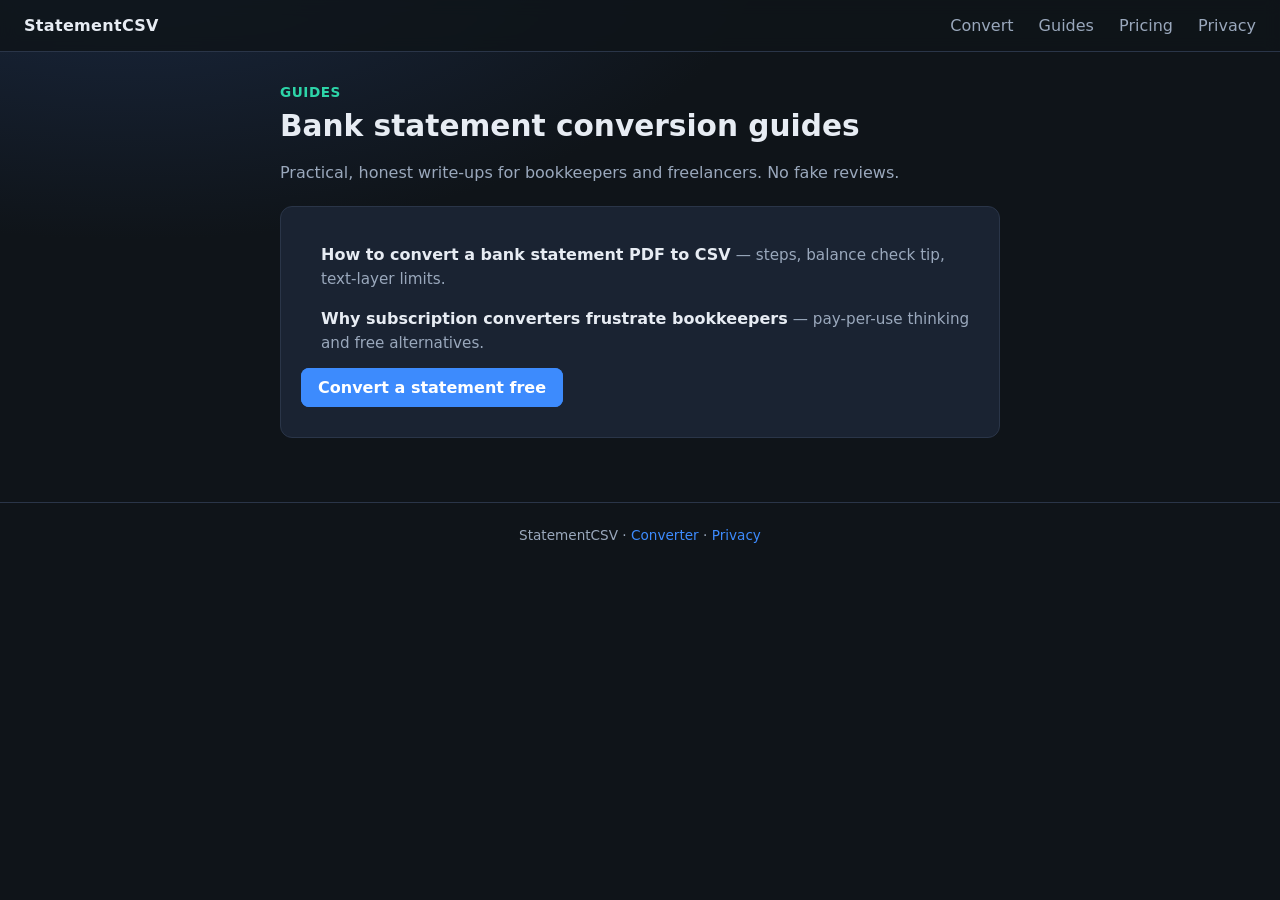
==== templates/guides/index.html @ d016ff77 "BOB-25: add two English SEO guide pages and deploy routes - /guides index - /guides/bank-statement-t" ====
<!DOCTYPE html>
<html lang="en">
<head>
  <meta charset="utf-8" />
  <meta name="viewport" content="width=device-width, initial-scale=1" />
  <title>Guides — StatementCSV</title>
  <meta name="description" content="Practical guides: convert bank statement PDF to CSV/Excel, balance checks, and alternatives to subscription converters." />
  <link rel="stylesheet" href="/static/style.css" />
  <link rel="canonical" href="https://statementcsv.spacebit.qzz.io/guides" />
</head>
<body>
  <header class="top">
    <div class="brand"><a href="/" style="color:inherit;text-decoration:none">StatementCSV</a></div>
    <nav>
      <a href="/#upload-card">Convert</a>
      <a href="/guides">Guides</a>
      <a href="/pricing">Pricing</a>
      <a href="/privacy">Privacy</a>
    </nav>
  </header>
  <main class="wrap guide">
    <p class="kicker">Guides</p>
    <h1>Bank statement conversion guides</h1>
    <p class="lead">Practical, honest write-ups for bookkeepers and freelancers. No fake reviews.</p>
    <section class="card guide-body">
      <ul class="guide-list">
        <li>
          <a href="/guides/bank-statement-to-csv"><strong>How to convert a bank statement PDF to CSV</strong></a>
          <span class="muted"> — steps, balance check tip, text-layer limits.</span>
        </li>
        <li>
          <a href="/guides/why-subscription-converters-frustrate-bookkeepers"><strong>Why subscription converters frustrate bookkeepers</strong></a>
          <span class="muted"> — pay-per-use thinking and free alternatives.</span>
        </li>
      </ul>
      <p style="margin-top:1.25rem"><a class="btn primary" href="/#upload-card">Convert a statement free</a></p>
    </section>
  </main>
  <footer class="foot">
    <span>StatementCSV · <a href="/">Converter</a> · <a href="/privacy">Privacy</a></span>
  </footer>
</body>
</html>
---- static/style.css ----
:root {
  --bg: #0f1419;
  --card: #1a2332;
  --line: #2a3548;
  --text: #e7ecf3;
  --muted: #9aa8bc;
  --accent: #3d8bfd;
  --accent2: #2dd4a8;
  --danger: #f07178;
  --warn: #e6c07b;
  --radius: 12px;
  --font: "Segoe UI", system-ui, -apple-system, sans-serif;
}
* { box-sizing: border-box; }
body {
  margin: 0;
  font-family: var(--font);
  background: radial-gradient(1200px 600px at 10% -10%, #1b2a44 0%, var(--bg) 55%);
  color: var(--text);
  min-height: 100vh;
}
a { color: var(--accent); text-decoration: none; }
a:hover { text-decoration: underline; }
.top {
  display: flex; align-items: center; justify-content: space-between;
  padding: 1rem 1.5rem; border-bottom: 1px solid var(--line);
  backdrop-filter: blur(8px); position: sticky; top: 0; background: rgba(15,20,25,.85);
}
.brand { font-weight: 700; letter-spacing: .02em; }
nav a { margin-left: 1.25rem; color: var(--muted); }
nav a:hover { color: var(--text); }
.wrap { max-width: 960px; margin: 0 auto; padding: 2rem 1.25rem 4rem; }
.hero h1 { font-size: 1.75rem; margin: 0 0 .75rem; }
.lead { color: var(--muted); line-height: 1.55; }
.privacy {
  background: rgba(45, 212, 168, .08);
  border: 1px solid rgba(45, 212, 168, .25);
  padding: .75rem 1rem; border-radius: var(--radius); color: #b6f0dc;
}
.card {
  background: var(--card); border: 1px solid var(--line);
  border-radius: var(--radius); padding: 1.25rem; margin-top: 1.25rem;
}
.muted-card { color: var(--muted); }
.muted-card h3 { color: var(--text); margin-top: 0; }
.drop {
  display: flex; flex-direction: column; align-items: center; justify-content: center;
  gap: .35rem; padding: 2.5rem 1rem; border: 2px dashed var(--line);
  border-radius: var(--radius); cursor: pointer; transition: border-color .15s, background .15s;
}
.drop:hover, .drop.drag { border-color: var(--accent); background: rgba(61,139,253,.06); }
.drop-title { font-weight: 600; }
.drop-sub { color: var(--muted); font-size: .9rem; }
.row { display: flex; align-items: center; gap: .75rem; flex-wrap: wrap; }
.row.between { justify-content: space-between; }
.actions { margin-top: 1rem; }
.btn {
  appearance: none; border: 1px solid var(--line); background: #243044;
  color: var(--text); padding: .55rem 1rem; border-radius: 8px; cursor: pointer; font-weight: 600;
}
.btn:hover { border-color: var(--accent); }
.btn:disabled { opacity: .45; cursor: not-allowed; }
.btn.primary { background: var(--accent); border-color: var(--accent); color: #fff; }
.btn.primary:hover { filter: brightness(1.05); }
.err { color: var(--danger); }
.hint { color: var(--muted); }
.balance {
  padding: 1rem; border-radius: 8px; margin-bottom: 1rem;
  border: 1px solid var(--line); background: #121a26;
}
.balance.pass { border-color: rgba(45,212,168,.45); background: rgba(45,212,168,.08); }
.balance.fail { border-color: rgba(240,113,120,.45); background: rgba(240,113,120,.08); }
.balance.unknown { border-color: rgba(230,192,123,.45); background: rgba(230,192,123,.08); }
.balance .title { font-weight: 700; margin-bottom: .5rem; }
.balance .grid {
  display: grid; grid-template-columns: repeat(auto-fit, minmax(140px, 1fr)); gap: .5rem;
  font-size: .92rem; color: var(--muted);
}
.balance .grid strong { color: var(--text); display: block; font-size: 1.05rem; }
.table-wrap { overflow-x: auto; margin-top: .75rem; }
table { width: 100%; border-collapse: collapse; font-size: .92rem; }
th, td { padding: .55rem .6rem; border-bottom: 1px solid var(--line); text-align: left; }
th { color: var(--muted); font-weight: 600; }
td.num, th.num { text-align: right; font-variant-numeric: tabular-nums; }
.muted { color: var(--muted); font-weight: 500; font-size: .95rem; }
.pricing-grid {
  display: grid; grid-template-columns: repeat(auto-fit, minmax(220px, 1fr));
  gap: 1rem; margin-top: 1.5rem;
}
.price-card {
  background: var(--card); border: 1px solid var(--line); border-radius: var(--radius);
  padding: 1.25rem; display: flex; flex-direction: column; gap: .75rem; position: relative;
}
.price-card.featured { border-color: var(--accent); box-shadow: 0 0 0 1px rgba(61,139,253,.35); }
.price-card .badge {
  position: absolute; top: -10px; right: 12px; background: var(--accent);
  color: #fff; font-size: .75rem; font-weight: 700; padding: .2rem .5rem; border-radius: 999px;
}
.price { margin: 0; color: var(--muted); }
.price .amount { font-size: 1.75rem; color: var(--text); font-weight: 700; }
.price-card ul { margin: 0; padding-left: 1.1rem; color: var(--muted); flex: 1; }
.price-card .btn { width: 100%; }
.foot {
  text-align: center; color: var(--muted); font-size: .85rem;
  padding: 1.5rem; border-top: 1px solid var(--line);
}
code { background: #121a26; padding: .1rem .35rem; border-radius: 4px; font-size: .9em; }

/* Marketing homepage / pricing */
.kicker {
  color: var(--accent2);
  font-size: .85rem;
  font-weight: 700;
  letter-spacing: .04em;
  text-transform: uppercase;
  margin: 0 0 .5rem;
}
.feature-list {
  margin: 1rem 0 1.25rem;
  padding-left: 1.2rem;
  color: var(--muted);
  line-height: 1.6;
}
.feature-list li { margin: .35rem 0; }
.cta-row {
  display: flex;
  flex-wrap: wrap;
  gap: .75rem;
  margin: 1rem 0 1.25rem;
}
.cta-row .btn { text-decoration: none; display: inline-block; text-align: center; }
.limit-bar {
  background: rgba(230, 192, 123, .1);
  border: 1px solid rgba(230, 192, 123, .35);
  padding: .75rem 1rem;
  border-radius: var(--radius);
  color: #f0d9a8;
  font-size: .95rem;
}
.trust-bar {
  color: var(--muted);
  font-size: .9rem;
  margin: 1rem 0 0;
}
.upload-heading { margin: 0 0 1rem; font-size: 1.15rem; }
.banner-free {
  display: inline-block;
  background: rgba(45, 212, 168, .12);
  border: 1px solid rgba(45, 212, 168, .4);
  color: #b6f0dc;
  font-weight: 700;
  font-size: .9rem;
  padding: .4rem .85rem;
  border-radius: 999px;
  margin: 0 0 1rem;
}
.price-card.coming-soon { opacity: .92; }
.price-card .soon-label {
  margin: 0;
  text-align: center;
  color: var(--warn);
  font-size: .8rem;
  font-weight: 700;
  letter-spacing: .03em;
  text-transform: uppercase;
}
.price-card a.btn { text-decoration: none; text-align: center; }

/* SEO guide pages */
.wrap.guide { max-width: 760px; }
.guide h1 { font-size: 1.85rem; margin: 0 0 .75rem; line-height: 1.25; }
.guide-body h2 { font-size: 1.2rem; margin: 1.75rem 0 .65rem; }
.guide-body h2:first-child { margin-top: 0; }
.guide-body p, .guide-body li { line-height: 1.65; color: var(--muted); }
.guide-body strong { color: var(--text); }
.guide-body ol, .guide-body ul { padding-left: 1.25rem; }
.guide-body li { margin: .4rem 0; }
.guide-list { list-style: none; padding-left: 0; }
.guide-list li { margin: 1rem 0; line-height: 1.5; }
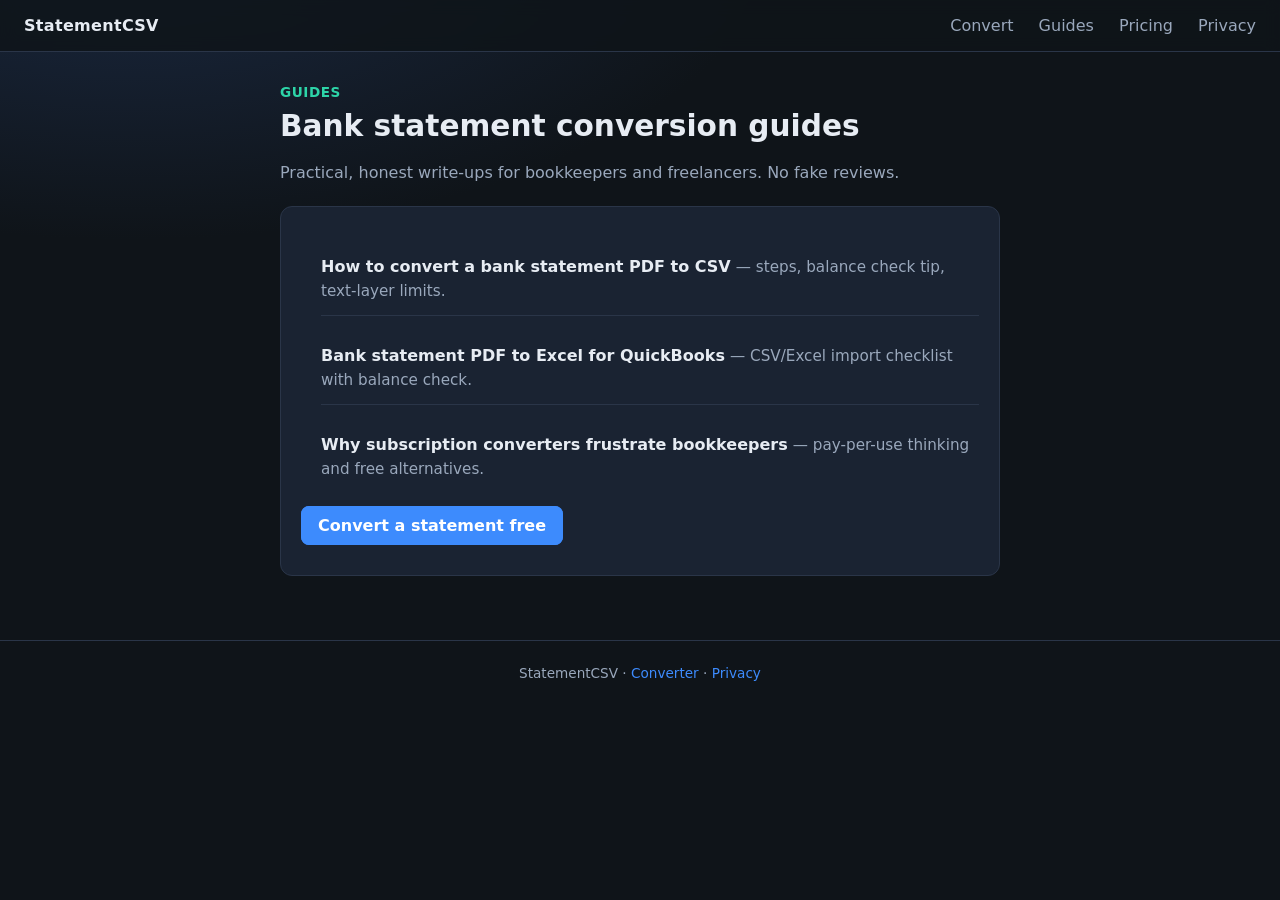
==== commit d14842d9: "BOB-25: atomic funnel stats + FAQ/HowTo schema + QuickBooks guide Fix multi-worker gunicorn stats vi" ====
--- a/templates/guides/index.html
+++ b/templates/guides/index.html
@@ -3,10 +3,18 @@
 <head>
   <meta charset="utf-8" />
   <meta name="viewport" content="width=device-width, initial-scale=1" />
-  <title>Guides — StatementCSV</title>
-  <meta name="description" content="Practical guides: convert bank statement PDF to CSV/Excel, balance checks, and alternatives to subscription converters." />
+  <title>Bank Statement PDF to CSV Guides (Free Converter Tips) — StatementCSV</title>
+  <meta name="description" content="Free guides: bank statement PDF to CSV/Excel, QuickBooks import, balance checks, and alternatives to subscription converters." />
+  <link rel="canonical" href="https://statementcsv.spacebit.qzz.io/guides" />
+  <meta property="og:type" content="website" />
+  <meta property="og:url" content="https://statementcsv.spacebit.qzz.io/guides" />
+  <meta property="og:title" content="Bank Statement PDF to CSV Guides — StatementCSV" />
+  <meta property="og:description" content="Free guides: bank statement PDF to CSV/Excel, QuickBooks import, balance checks, and alternatives to subscription converters." />
+  <meta property="og:site_name" content="StatementCSV" />
+  <meta name="twitter:card" content="summary" />
+  <meta name="twitter:title" content="Bank Statement PDF to CSV Guides — StatementCSV" />
+  <meta name="twitter:description" content="Free guides: bank statement PDF to CSV/Excel, QuickBooks import, balance checks, and alternatives to subscription converters." />
   <link rel="stylesheet" href="/static/style.css" />
-  <link rel="canonical" href="https://statementcsv.spacebit.qzz.io/guides" />
 </head>
 <body>
   <header class="top">
@@ -29,6 +37,10 @@
           <span class="muted"> — steps, balance check tip, text-layer limits.</span>
         </li>
         <li>
+          <a href="/guides/bank-statement-pdf-to-excel-quickbooks"><strong>Bank statement PDF to Excel for QuickBooks</strong></a>
+          <span class="muted"> — CSV/Excel import checklist with balance check.</span>
+        </li>
+        <li>
           <a href="/guides/why-subscription-converters-frustrate-bookkeepers"><strong>Why subscription converters frustrate bookkeepers</strong></a>
           <span class="muted"> — pay-per-use thinking and free alternatives.</span>
         </li>
--- a/static/style.css
+++ b/static/style.css
@@ -177,3 +177,12 @@
 .guide-body li { margin: .4rem 0; }
 .guide-list { list-style: none; padding-left: 0; }
 .guide-list li { margin: 1rem 0; line-height: 1.5; }
+
+.faq { margin: 0; }
+.faq dt { font-weight: 700; margin-top: 0.85rem; color: var(--text); }
+.faq dd { margin: 0.35rem 0 0; color: var(--muted); line-height: 1.5; }
+.hero-illu { margin: 1rem 0 0.25rem; }
+.hero-illustration { max-width: 100%; height: auto; border-radius: 12px; display: block; }
+.guide-list { list-style: none; padding: 0; margin: 0; }
+.guide-list li { padding: 0.75rem 0; border-bottom: 1px solid var(--line); }
+.guide-list li:last-child { border-bottom: none; }
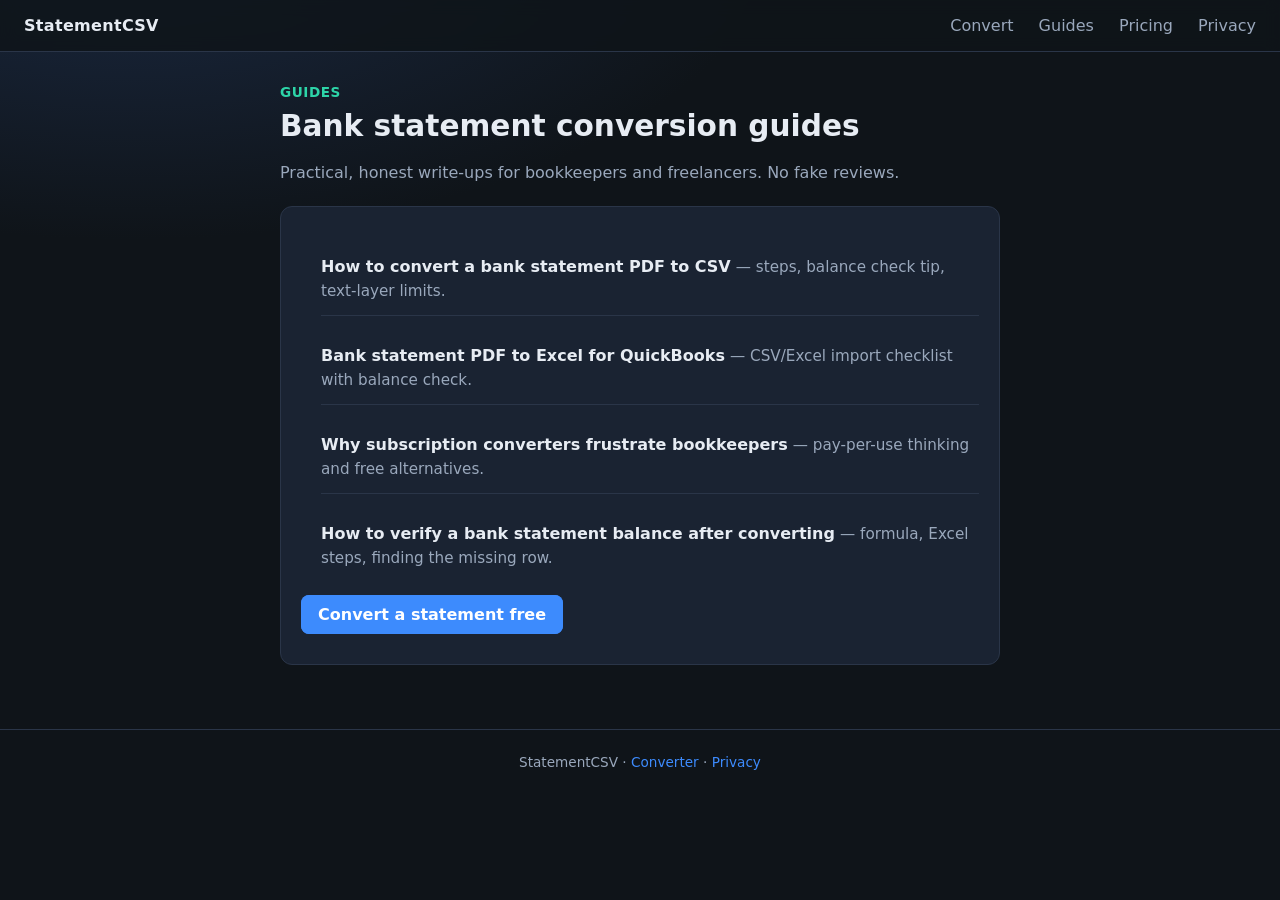
==== commit 8e641a31: "BOB-25: adblock-safe /api/e + server upload counter, prominent download CTA, balance-verify guide" ====
--- a/templates/guides/index.html
+++ b/templates/guides/index.html
@@ -44,6 +44,10 @@
           <a href="/guides/why-subscription-converters-frustrate-bookkeepers"><strong>Why subscription converters frustrate bookkeepers</strong></a>
           <span class="muted"> — pay-per-use thinking and free alternatives.</span>
         </li>
+        <li>
+          <a href="/guides/verify-bank-statement-balance"><strong>How to verify a bank statement balance after converting</strong></a>
+          <span class="muted"> — formula, Excel steps, finding the missing row.</span>
+        </li>
       </ul>
       <p style="margin-top:1.25rem"><a class="btn primary" href="/#upload-card">Convert a statement free</a></p>
     </section>
--- a/static/style.css
+++ b/static/style.css
@@ -186,3 +186,6 @@
 .guide-list { list-style: none; padding: 0; margin: 0; }
 .guide-list li { padding: 0.75rem 0; border-bottom: 1px solid var(--line); }
 .guide-list li:last-child { border-bottom: none; }
+
+.download-hero{display:flex;flex-wrap:wrap;gap:12px;align-items:center;margin-bottom:16px}
+.btn-big{font-size:1.15rem;padding:14px 28px;min-width:240px}
